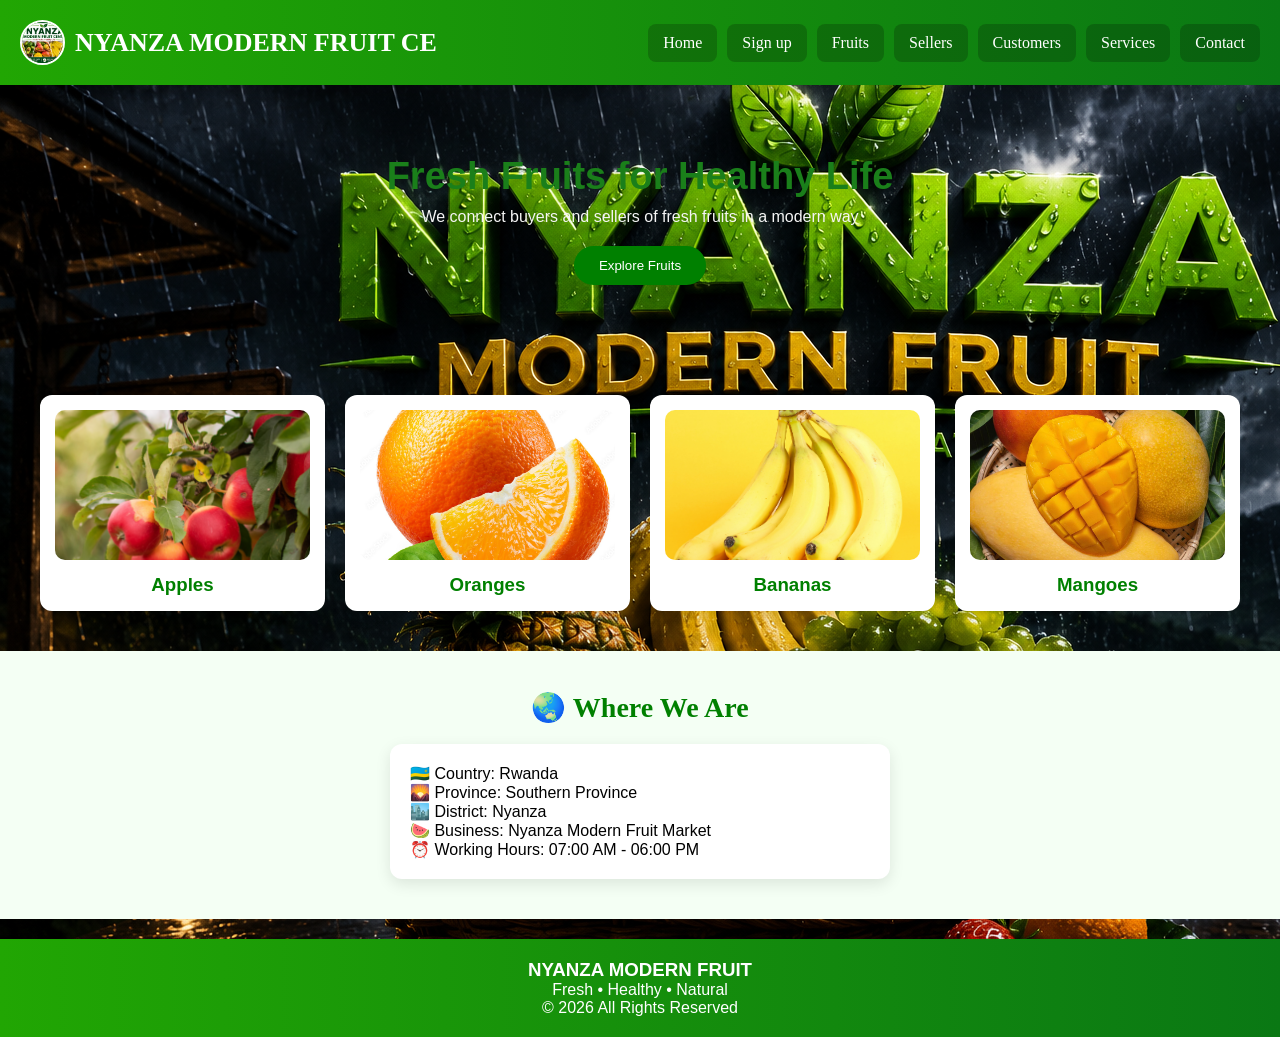
==== index.html @ fee4af60 "hello" ====
<!DOCTYPE html>
<html lang="en">
<head>
<meta charset="UTF-8">
<meta name="viewport" content="width=device-width, initial-scale=1.0">
<title>Nyanza Modern Fruit</title>

<style>
*{
    margin: 0;
    padding: 0;
    box-sizing: border-box;
    font-family: Arial, sans-serif;
}

body{
    background: linear-gradient(120deg, #eaffea, #ffffff);
    background-image: url(r.png);
    overflow-x:hidden;
}

/* HEADER ANIMATION */
.header{
    background: linear-gradient(90deg, rgb(33, 166, 3), rgb(10, 120, 20));
    padding: 20px;
    display: flex;
    justify-content: space-between;
    align-items: center;
    flex-wrap: wrap;
    box-shadow: 0 5px 15px rgba(0,0,0,0.2);

    animation: slideDown 1s ease;
}

@keyframes slideDown{
    from{transform:translateY(-100%); opacity:0;}
    to{transform:translateY(0); opacity:1;}
}

.header h1{
    color: white;
    font-family: cursive;
    font-size: 26px;
}

/* NAV ANIMATION */
.nav{
    display: flex;
    gap: 10px;
    flex-wrap: wrap;
}

.nav a{
    text-decoration: none;
    padding: 10px 15px;
    color: white;
    background: rgba(0,0,0,0.2);
    border-radius: 8px;
    transition: 0.3s;
    font-family: cursive;

    animation: fadeIn 1.5s ease;
}

.nav a:hover{
    background: white;
    color: green;
    transform: scale(1.1);
}

/* HERO ANIMATION */
.hero{
    text-align: center;
    padding: 70px 20px;
    animation: fadeUp 1.5s ease;
}

@keyframes fadeUp{
    from{opacity:0; transform:translateY(40px);}
    to{opacity:1; transform:translateY(0);}
}

.hero h2{
    font-size: 38px;
    color: #1a7f1a;
    animation: glow 2s infinite alternate;
}

@keyframes glow{
    from{text-shadow:0 0 5px green;}
    to{text-shadow:0 0 20px lime;}
}

.hero p{
    margin: 10px 0 20px;
    color: whitesmoke;
}

/* BUTTON PULSE */
.hero button{
    padding: 12px 25px;
    background: green;
    color: white;
    border: none;
    border-radius: 25px;
    cursor: pointer;

    animation: pulse 2s infinite;
}

@keyframes pulse{
    0%{transform:scale(1);}
    50%{transform:scale(1.05);}
    100%{transform:scale(1);}
}

/* CARDS ANIMATION */
.cards{
    display: grid;
    grid-template-columns: repeat(auto-fit, minmax(200px, 1fr));
    gap: 20px;
    padding: 40px;
}

.card{
    background: white;
    border-radius: 12px;
    padding: 15px;
    text-align: center;
    box-shadow: 0 5px 15px rgba(0,0,0,0.1);

    transition: 0.4s;
    animation: cardIn 1s ease;
}

@keyframes cardIn{
    from{opacity:0; transform:scale(0.5);}
    to{opacity:1; transform:scale(1);}
}

.card:hover{
    transform: translateY(-10px) scale(1.05);
}

.card img{
    width: 100%;
    height: 150px;
    object-fit: cover;
    border-radius: 10px;
}

.card h3{
    margin-top: 10px;
    color: green;
}

/* LOCATION FADE */
.location{
    padding: 40px;
    text-align: center;
    background: #f4fff4;
    animation: fadeUp 2s ease;
}

.location h2{
    color: green;
    margin-bottom: 20px;
    font-family: cursive;
    font-size: 28px;
}

.location-box{
    max-width: 500px;
    margin: auto;
    background: white;
    padding: 20px;
    border-radius: 12px;
    box-shadow: 0 5px 15px rgba(0,0,0,0.1);
    text-align: left;
}

/* FOOTER ANIMATION */
.footer{
    background: linear-gradient(90deg, rgb(33, 166, 3), rgb(10, 120, 20));
    color: white;
    text-align: center;
    padding: 20px;
    margin-top: 20px;

    animation: slideUp 1.5s ease;
}

@keyframes slideUp{
    from{transform:translateY(100%); opacity:0;}
    to{transform:translateY(0); opacity:1;}
}

/* LOGO */
.logo-title{
    display:flex;
    align-items:center;
    gap:10px;
}

.logo-title img{
    width:45px;
    height:45px;
    border-radius:50%;
    object-fit:cover;
    border:2px solid white;
}
</style>

</head>

<body>

<div class="header">

    <div class="logo-title">
        <img src="QQ.png" alt="Logo">
        <h1 id="title"></h1>
    </div>

    <div class="nav">
        <a href="index.html">Home</a>
        <a href="gate.html">Sign up</a>
        <a href="fruits.html">Fruits</a>
        <a href="sellers.html">Sellers</a>
        <a href="customers.html">Customers</a>
        <a href="services.html">Services</a>
        <a href="contact.html">Contact</a>
    </div>

</div>

<div class="hero">
    <h2>Fresh Fruits for Healthy Life</h2>
    <p>We connect buyers and sellers of fresh fruits in a modern way</p>
    <button>Explore Fruits</button>
</div>

<div class="cards">
    <div class="card">
        <img src="apple.png">
        <h3>Apples</h3>
    </div>

    <div class="card">
        <img src="orange.png">
        <h3>Oranges</h3>
    </div>

    <div class="card">
        <img src="Screenshot 2026-05-12 103002.png">
        <h3>Bananas</h3>
    </div>

    <div class="card">
        <img src="mango.png">
        <h3>Mangoes</h3>
    </div>
</div>

<div class="location">
    <h2>🌏 Where We Are</h2>

    <div class="location-box">
        <p>🇷🇼 Country: Rwanda</p>
        <p>🌄 Province: Southern Province</p>
        <p>🏙️ District: Nyanza</p>
        <p>🍉 Business: Nyanza Modern Fruit Market</p>
        <p>⏰ Working Hours: 07:00 AM - 06:00 PM</p>
    </div>
</div>

<div class="footer">
    <h3>NYANZA MODERN FRUIT</h3>
    <p>Fresh • Healthy • Natural</p>
    <p>© 2026 All Rights Reserved</p>
</div>

<script>
const text = "NYANZA MODERN FRUIT CENTER";
let i = 0;
let deleting = false;

function typeEffect(){
    const title = document.getElementById("title");

    if(!deleting){
        title.innerHTML = text.substring(0, i++);
        
        if(i > text.length){
            deleting = true;
            setTimeout(typeEffect, 800);
            return;
        }
    } else {
        title.innerHTML = text.substring(0, i--);

        if(i < 0){
            deleting = false;
        }
    }

    setTimeout(typeEffect, 80);
}

typeEffect();
</script>

</body>
</html>
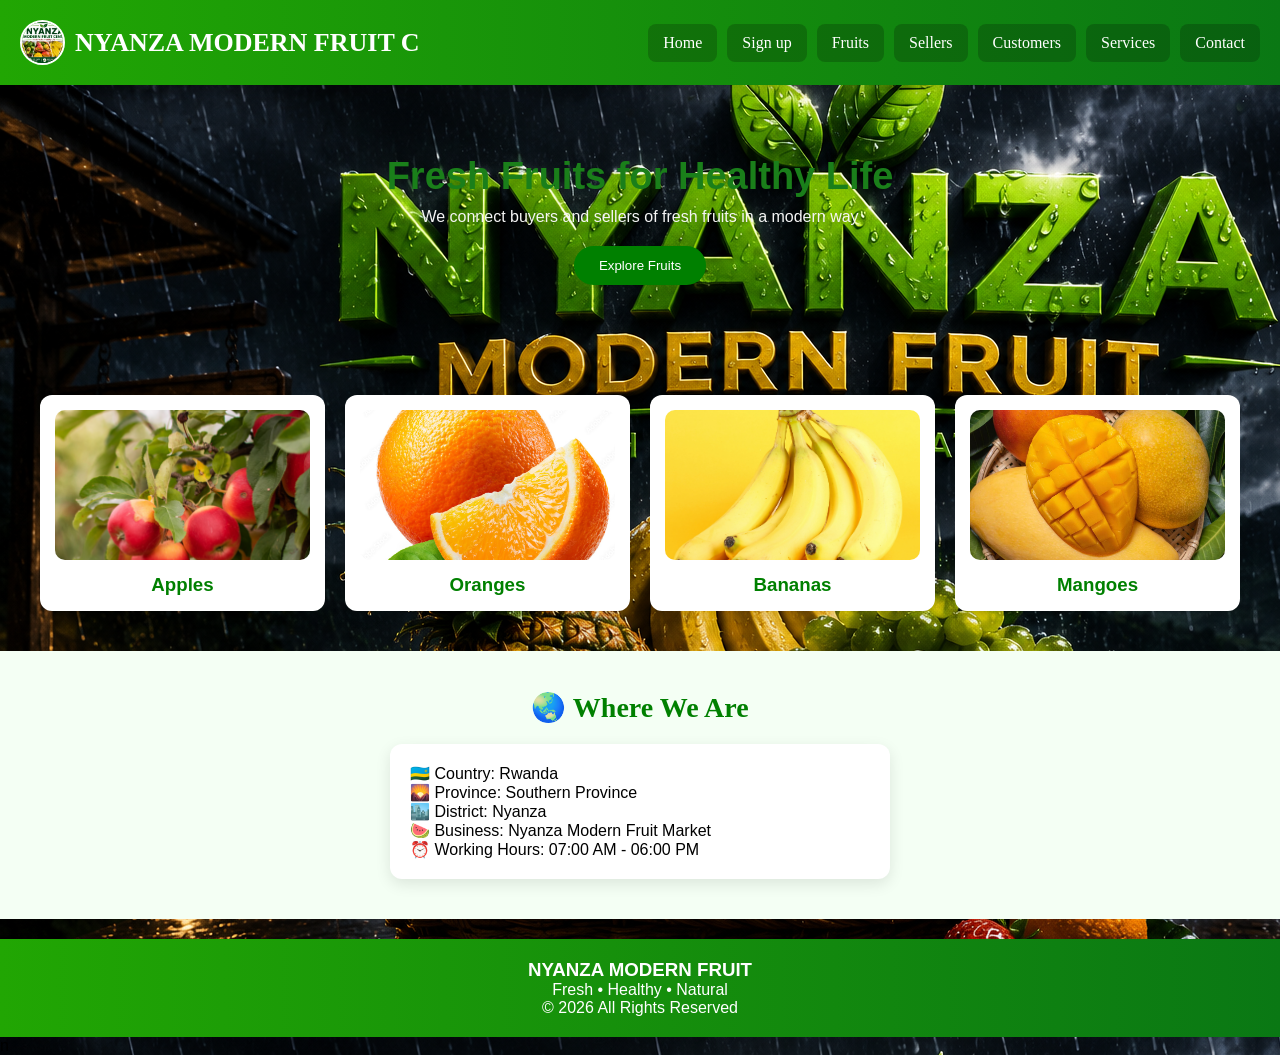
==== commit aac8315c: "new" ====
--- a/index.html
+++ b/index.html
@@ -311,4 +311,4 @@
 </script>
 
 </body>
-</html>+</html>n
